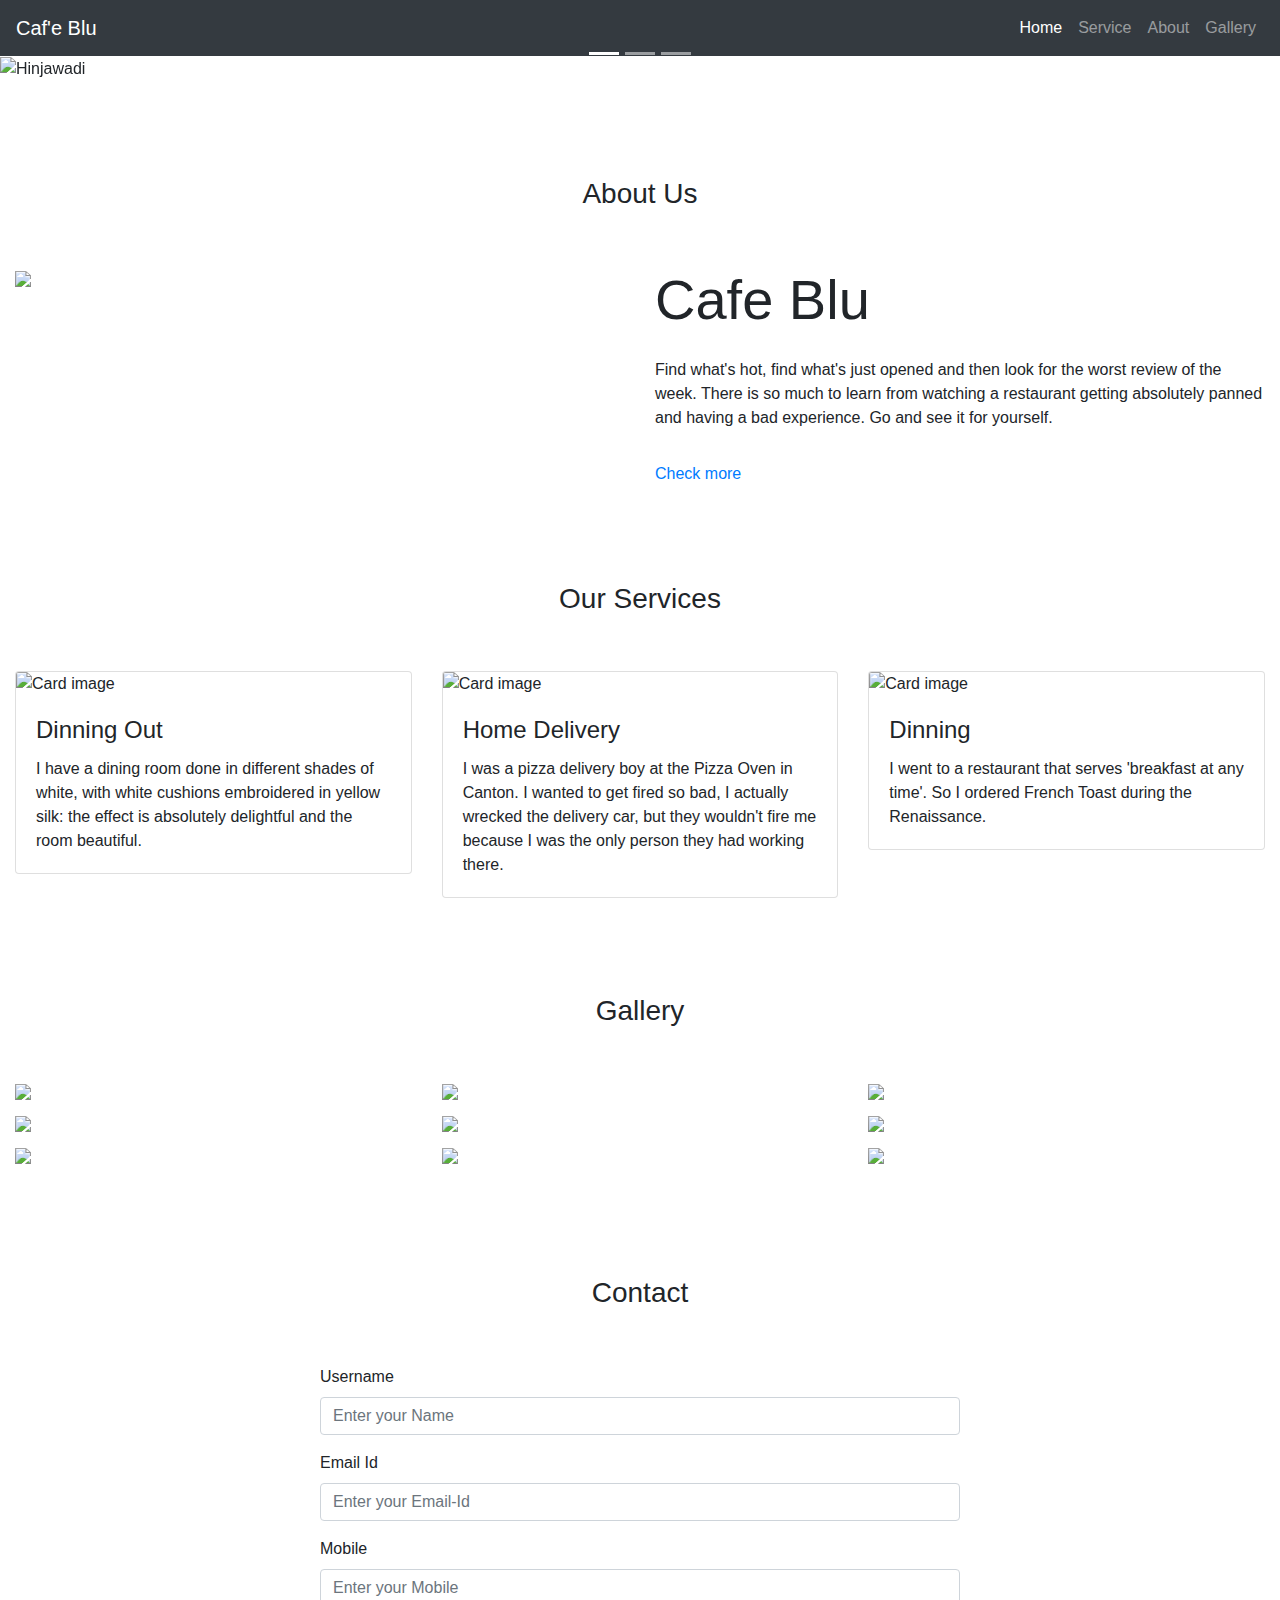
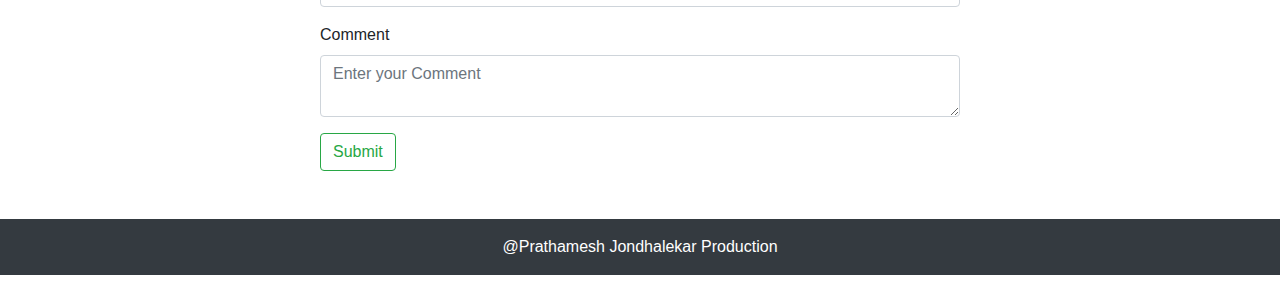
==== index.html @ f32c3ab8 "Update index.html" ====
<!DOCTYPE html>
<html>
<head>
	<title></title>
	 <meta charset="utf-8">
  <meta name="viewport" content="width=device-width, initial-scale=1">
  <link rel="stylesheet" href="https://maxcdn.bootstrapcdn.com/bootstrap/4.4.1/css/bootstrap.min.css">
  <link rel="stylesheet" type="text/css" href="css/style.css">
  <link href="https://fonts.googleapis.com/css2?family=Josefin+Sans:wght@500&display=swap" rel="stylesheet">
</head>
<body>
  <!-- NAVIGATION CODE -->
  <nav class="navbar navbar-expand-lg navbar-dark bg-dark">
  <a class="navbar-brand" href="#">Caf'e Blu</a>
  <button class="navbar-toggler" type="button" data-toggle="collapse" data-target="#navbarSupportedContent" aria-controls="navbarSupportedContent" aria-expanded="false" aria-label="Toggle navigation">
    <span class="navbar-toggler-icon"></span>
  </button>

  <div class="collapse navbar-collapse" id="navbarSupportedContent">
    <ul class="navbar-nav ml-auto">
      <li class="nav-item active">
        <a class="nav-link" href="index.html">Home <span class="sr-only">(current)</span></a>
      </li>
      <li class="nav-item">
        <a class="nav-link" href="service.html">Service</a>
      </li>
      <li class="nav-item">
        <a class="nav-link" href="about.html">About</a>
      </li>
      <li class="nav-item">
        <a class="nav-link" href="contact.html">Gallery</a>
      </li>
      
     
    </ul>
    
  </div>
</nav>



<div id="demo" class="carousel slide" data-ride="carousel">
  <ul class="carousel-indicators">
    <li data-target="#demo" data-slide-to="0" class="active"></li>
    <li data-target="#demo" data-slide-to="1"></li>
    <li data-target="#demo" data-slide-to="2"></li>
  </ul>
  <div class="carousel-inner">
    <div class="carousel-item active">
      <img src="images/shawn-ang-nmpW_WwwVSc-unsplash (2).jpg" alt="Hinjawadi" width="1100" height="500">
      <div class="carousel-caption">
        <h3>Hinjawadi</h3>
        <p>We had such a great time in PUNE!</p>
      </div>   
    </div>
    <div class="carousel-item">
      <img src="images/jay-wennington-N_Y88TWmGwA-unsplash (1).jpg" alt="Pimpri" width="1100" height="500">
      <div class="carousel-caption">
        <h3>Pimpri</h3>
        <p>Thank you, Pimpri!</p>
      </div>   
    </div>
    <div class="carousel-item">
      <img src="images/orlova-maria-oMTlhdFUhdI-unsplash (1).jpg" alt="Chinchwad" width="1100" height="500">
      <div class="carousel-caption">
        <h3>Chinchwad</h3>
        <p>We love the Big Apple!</p>
      </div>   
    </div>
  </div>
  <a class="carousel-control-prev" href="#demo" data-slide="prev">
    <span class="carousel-control-prev-icon"></span>
  </a>
  <a class="carousel-control-next" href="#demo" data-slide="next">
    <span class="carousel-control-next-icon"></span>
  </a>
</div>


<section class="my-5">
	<div class="py-5">
		<h3 class="text-center">About Us</h3>
	</div>
	<div class="container-fluid">
		<div class="row">
			<div class="col-lg-6 col-md-6 col-12">
		         <img src="images/media-desktop-valentines-event-at-radisson-blu-hinjewadi-2020-2-4-t-18-36-9.jpg" class="img-fluid aboutimg">
				
			</div>
			<div class="col-lg-6 col-md-6 col-12">
		         <h2 class="display-4">    Cafe Blu </h2>
		         <p class="py-3">Find what's hot, find what's just opened and then look for the worst review of the week. There is so much to learn from watching a restaurant getting absolutely panned and having a bad experience. Go and see it for yourself.</p>
				 <a href="about.php">Check more</a>
			</div>
		</div>
	</div>
</section>

<section class="my-5">
	<div class="py-5">
		<h3 class="text-center">Our Services</h3>
	</div>

	<div class="container-fluid">
		<div class="row">
			<div class="col-lg-4 col-md-4 col-12">
				<div class="card" >
                <img class="card-img-top" src="images/Untitled-1-620x420.jpg" alt="Card image">
               <div class="card-body">
				    <h4 class="card-title">Dinning Out</h4>
				    <p class="card-text">I have a dining room done in different shades of white, with white cushions embroidered in yellow silk: the effect is absolutely delightful and the room beautiful.</p>
				    <!-- <a href="#" class="btn btn-primary">See Profile</a> -->
			  </div>
            </div>

			</div>
            <div class="col-lg-4 col-md-4 col-12">
				<div class="card" >
                <img class="card-img-top" src="images/gettyimages-519912933-612x612.jpg" alt="Card image">
               <div class="card-body">
				    <h4 class="card-title">Home Delivery</h4>
				    <p class="card-text">I was a pizza delivery boy at the Pizza Oven in Canton. I wanted to get fired so bad, I actually wrecked the delivery car, but they wouldn't fire me because I was the only person they had working there.
				    </p>
				    <!-- <a href="#" class="btn btn-primary">See Profile</a> -->
			  </div>
            </div>

			</div>

			<div class="col-lg-4 col-md-4 col-12">
				<div class="card" >
                <img class="card-img-top" src="images/7TipsForHealthyDiningOut.jpg" alt="Card image">
               <div class="card-body">
				    <h4 class="card-title">Dinning</h4>
				    <p class="card-text">I went to a restaurant that serves 'breakfast at any time'. So I ordered French Toast during the Renaissance.</p>
				    <!-- <a href="#" class="btn btn-primary">See Profile</a> -->
			  </div>
            </div>

			</div>

		</div>
	</div>

</section>


<section class="my-5">
	<div class="py-5">
		<h3 class="text-center">Gallery</h3>
	</div>
     
     <div class="container-fluid">
     	<div class="row">
     		<div class="col-lg-4 col-md-4 col-12">
     			<img src="images/15171af53946de07a6656c54164d7137.jpg" class="img-fluid pb-3">	</div>
     		<div class="col-lg-4 col-md-4 col-12">
     			<img src="images/121918.F.FF.DAEUBERREVIEW.1.jpg" class="img-fluid pb-3">	</div>
     		<div class="col-lg-4 col-md-4 col-12">
     			<img src="images/54f942cac6c25_-_restaurant-pasta.jpg" class="img-fluid pb-3">	</div>
     		<div class="col-lg-4 col-md-4 col-12">	
     			<img src="images/190723-easy-chow-mein-al-1414_16c335d76e8ca2266fb8c98e7ed2b607.jpg" class="img-fluid pb-3">	</div>
     		<div class="col-lg-4 col-md-4 col-12">
     			<img src="images/dish-story_647_081417052301.jpg" class="img-fluid pb-3">
     				</div>
     		<div class="col-lg-4 col-md-4 col-12">
     			<img src="images/Crunchy-French-Toastbanner-860x480.jpg" class="img-fluid pb-3">
     				</div>
     		<div class="col-lg-4 col-md-4 col-12">	
     			<img src="images/ok-_blu_kouzina_-_bifteki_stin_shara_beef_patties.jpg" class="img-fluid pb-3">
     			</div>
     		<div class="col-lg-4 col-md-4 col-12">
     			<img src="images/BJC_food_1_sb_078-650x433.jpg" class="img-fluid pb-3">
     		</div>
     		<div class="col-lg-4 col-md-4 col-12">
     			<img src="images/cropped-bandeja-paisa.jpg" class="img-fluid pb-3">

     		</div>
     	</div>
     	
     </div>

</section>

<section class="my-5">
	<div class="py-5">
		<h3 class="text-center">Contact</h3>
	</div>
     <div class="w-50 m-auto">
     	<form action="userinfo.php" method="post">
     		<div class="form-group">
     			<label>Username</label>
     			<input type="text" name="user" autocomplete="off" class="form-control" placeholder="Enter your Name" required>
     		</div>
     		<div class="form-group">
     			<label>Email Id</label>
     			<input type="text" name="email" autocomplete="off" class="form-control" placeholder="Enter your Email-Id" required>
     		</div>
     		<div class="form-group">
     			<label>Mobile</label>
     			<input type="text" name="mobile" autocomplete="off" class="form-control"placeholder="Enter your Mobile" required>
     		</div>
     		<div class="form-group">
     			<label>Comment</label>
     			<textarea class="form-control" name="comment" placeholder="Enter your Comment " required></textarea>
     		</div>
     		<button type="submit" class="btn btn-outline-success">Submit</button>
     	</form>
     </div>
</section>

<footer>
	<center><p class="p-3 bg-dark text-white">@Prathamesh Jondhalekar Production</p></center>
</footer>



 <script src="https://ajax.googleapis.com/ajax/libs/jquery/3.4.1/jquery.min.js"></script>
  <script src="https://cdnjs.cloudflare.com/ajax/libs/popper.js/1.16.0/umd/popper.min.js"></script>
  <script src="https://maxcdn.bootstrapcdn.com/bootstrap/4.4.1/js/bootstrap.min.js"></script>
</body>
</html>
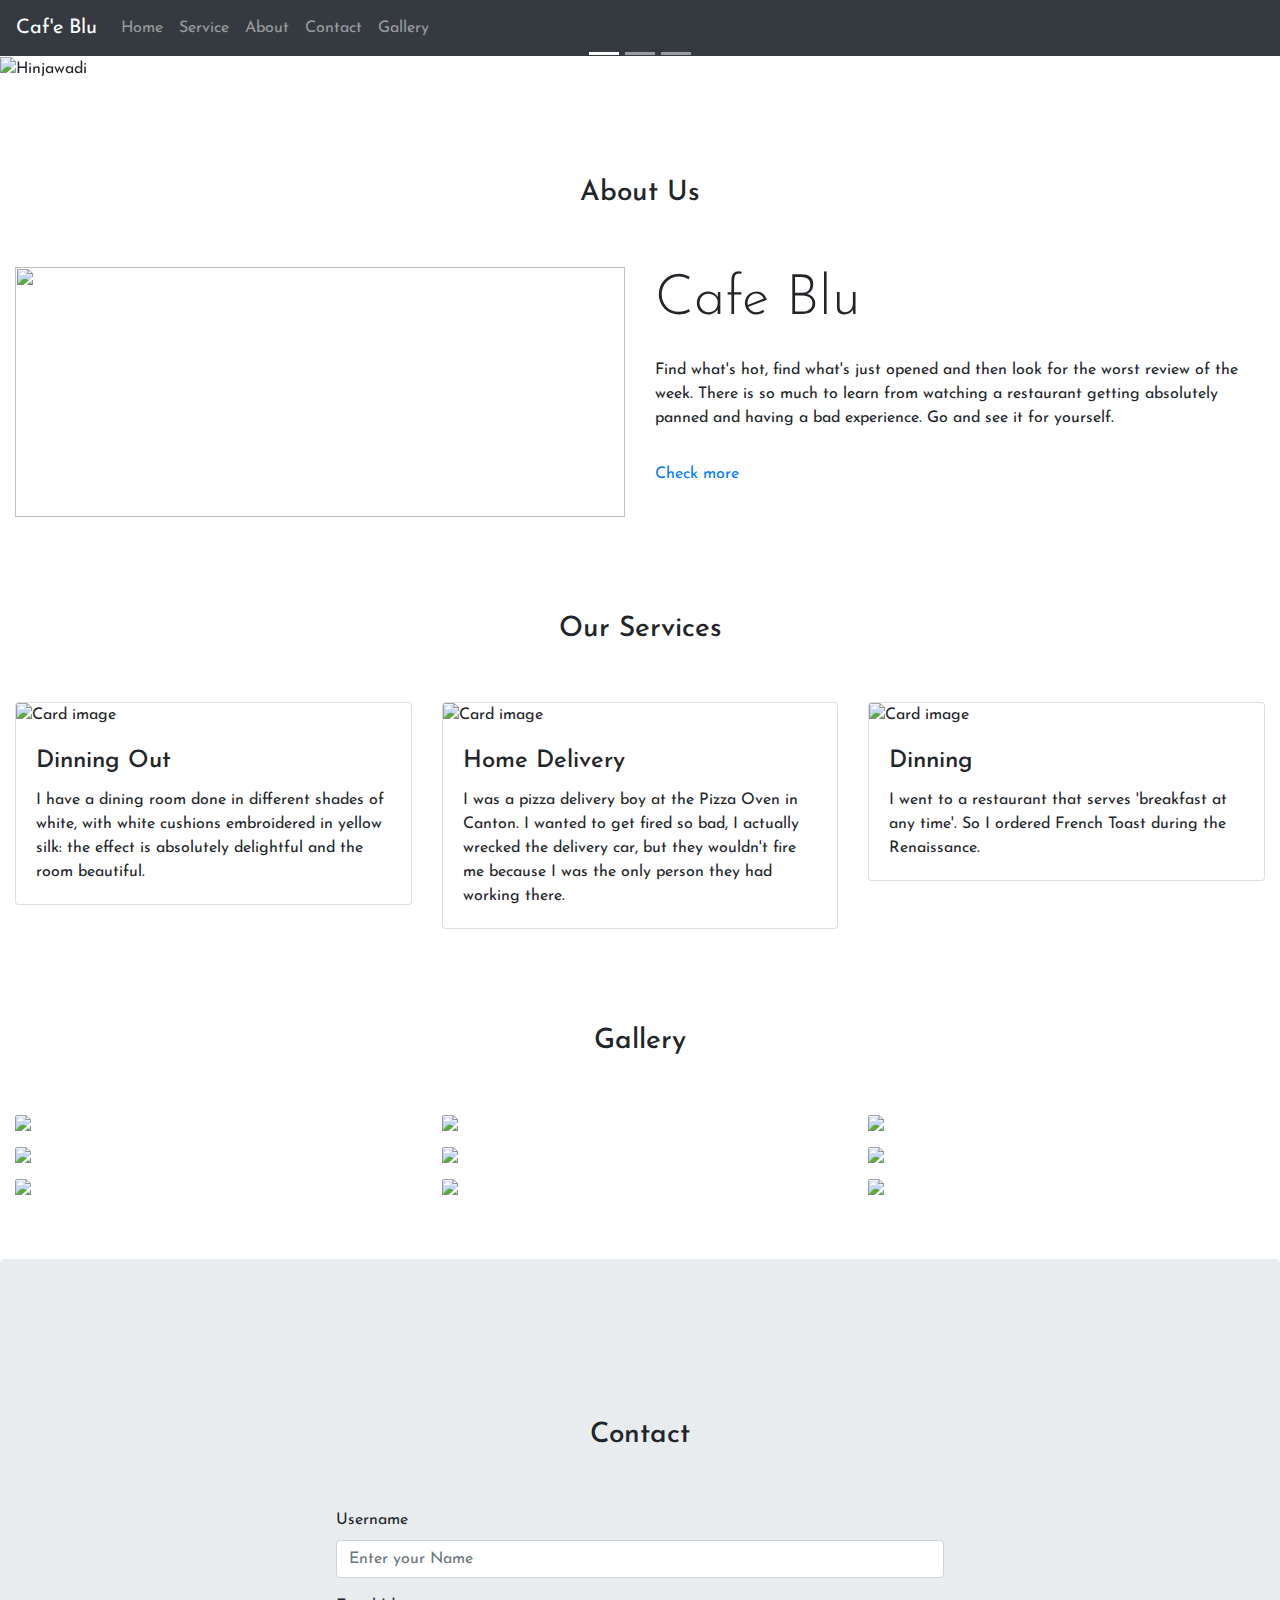
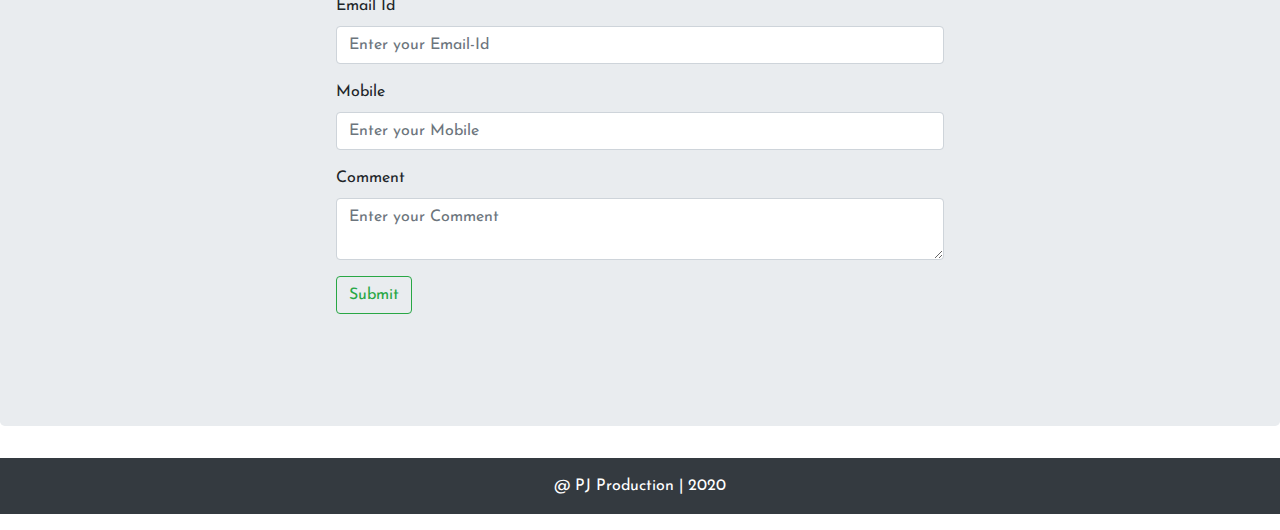
==== commit d6086817: "Merge ce540f60cef36505bd072a7036ad96bf91c3a4e4 into 6138f27c608049752bcd0ea1987e41996cceb33c" ====
--- a/index.html
+++ b/index.html
@@ -1,24 +1,29 @@
 <!DOCTYPE html>
 <html>
 <head>
-	<title></title>
-	 <meta charset="utf-8">
+	<title>Caf'e Blu</title>
+	<meta charset="utf-8">
   <meta name="viewport" content="width=device-width, initial-scale=1">
   <link rel="stylesheet" href="https://maxcdn.bootstrapcdn.com/bootstrap/4.4.1/css/bootstrap.min.css">
   <link rel="stylesheet" type="text/css" href="css/style.css">
   <link href="https://fonts.googleapis.com/css2?family=Josefin+Sans:wght@500&display=swap" rel="stylesheet">
+  <script src="https://code.jquery.com/jquery-3.5.1.slim.min.js" integrity="sha384-DfXdz2htPH0lsSSs5nCTpuj/zy4C+OGpamoFVy38MVBnE+IbbVYUew+OrCXaRkfj" crossorigin="anonymous"></script>
+    <script src="https://cdn.jsdelivr.net/npm/popper.js@1.16.0/dist/umd/popper.min.js" integrity="sha384-Q6E9RHvbIyZFJoft+2mJbHaEWldlvI9IOYy5n3zV9zzTtmI3UksdQRVvoxMfooAo" crossorigin="anonymous"></script>
+    <script src="https://stackpath.bootstrapcdn.com/bootstrap/4.5.0/js/bootstrap.min.js" integrity="sha384-OgVRvuATP1z7JjHLkuOU7Xw704+h835Lr+6QL9UvYjZE3Ipu6Tp75j7Bh/kR0JKI" crossorigin="anonymous"></script>
+    <script src="forbg/lightbox-plus-jquery.min.js"></script>
+    
 </head>
 <body>
   <!-- NAVIGATION CODE -->
   <nav class="navbar navbar-expand-lg navbar-dark bg-dark">
   <a class="navbar-brand" href="#">Caf'e Blu</a>
-  <button class="navbar-toggler" type="button" data-toggle="collapse" data-target="#navbarSupportedContent" aria-controls="navbarSupportedContent" aria-expanded="false" aria-label="Toggle navigation">
+  <button class="navbar-toggler" type="button" data-toggle="collapse" data-target="#navbarToggler">
     <span class="navbar-toggler-icon"></span>
   </button>
 
-  <div class="collapse navbar-collapse" id="navbarSupportedContent">
-    <ul class="navbar-nav ml-auto">
-      <li class="nav-item active">
+  <div class="collapse navbar-collapse" id="navbarToggler">
+    <ul class="navbar-nav">
+      <li class="nav-item">
         <a class="nav-link" href="index.html">Home <span class="sr-only">(current)</span></a>
       </li>
       <li class="nav-item">
@@ -28,7 +33,11 @@
         <a class="nav-link" href="about.html">About</a>
       </li>
       <li class="nav-item">
-        <a class="nav-link" href="contact.html">Gallery</a>
+        <a class="nav-link" href="contact.html">Contact</a>
+      </li>
+	  
+	  <li class="nav-item">
+        <a class="nav-link" href="gallery.html">Gallery</a>
       </li>
       
      
@@ -150,7 +159,7 @@
 		<h3 class="text-center">Gallery</h3>
 	</div>
      
-     <div class="container-fluid">
+     <div class="container-fluid gall">
      	<div class="row">
      		<div class="col-lg-4 col-md-4 col-12">
      			<img src="images/15171af53946de07a6656c54164d7137.jpg" class="img-fluid pb-3">	</div>
@@ -182,6 +191,7 @@
 
 </section>
 
+<div class="jumbotron">
 <section class="my-5">
 	<div class="py-5">
 		<h3 class="text-center">Contact</h3>
@@ -208,9 +218,10 @@
      	</form>
      </div>
 </section>
+</div>
 
 <footer>
-	<center><p class="p-3 bg-dark text-white">@Prathamesh Jondhalekar Production</p></center>
+	<center><p class="p-3 bg-dark text-white">@ PJ Production | 2020</p></center>
 </footer>
 
 
--- a/css/style.css
+++ b/css/style.css
@@ -0,0 +1,25 @@
+html{
+    scroll-behavior: smooth;
+}
+*{margin: 0; padding: 0;box-sizing: border-box;}
+
+
+  .carousel-inner img {
+    width: 100%;
+    height: 90vh;
+  }
+body{
+  font-family: 'Josefin Sans', sans-serif;}
+
+  .aboutimg{
+  	width:100%;
+  	height:250px!important;
+  }
+
+.card:hover{
+  transform: translateY(-20px);
+}
+
+.gall img{
+    border-radius: 10%;
+}